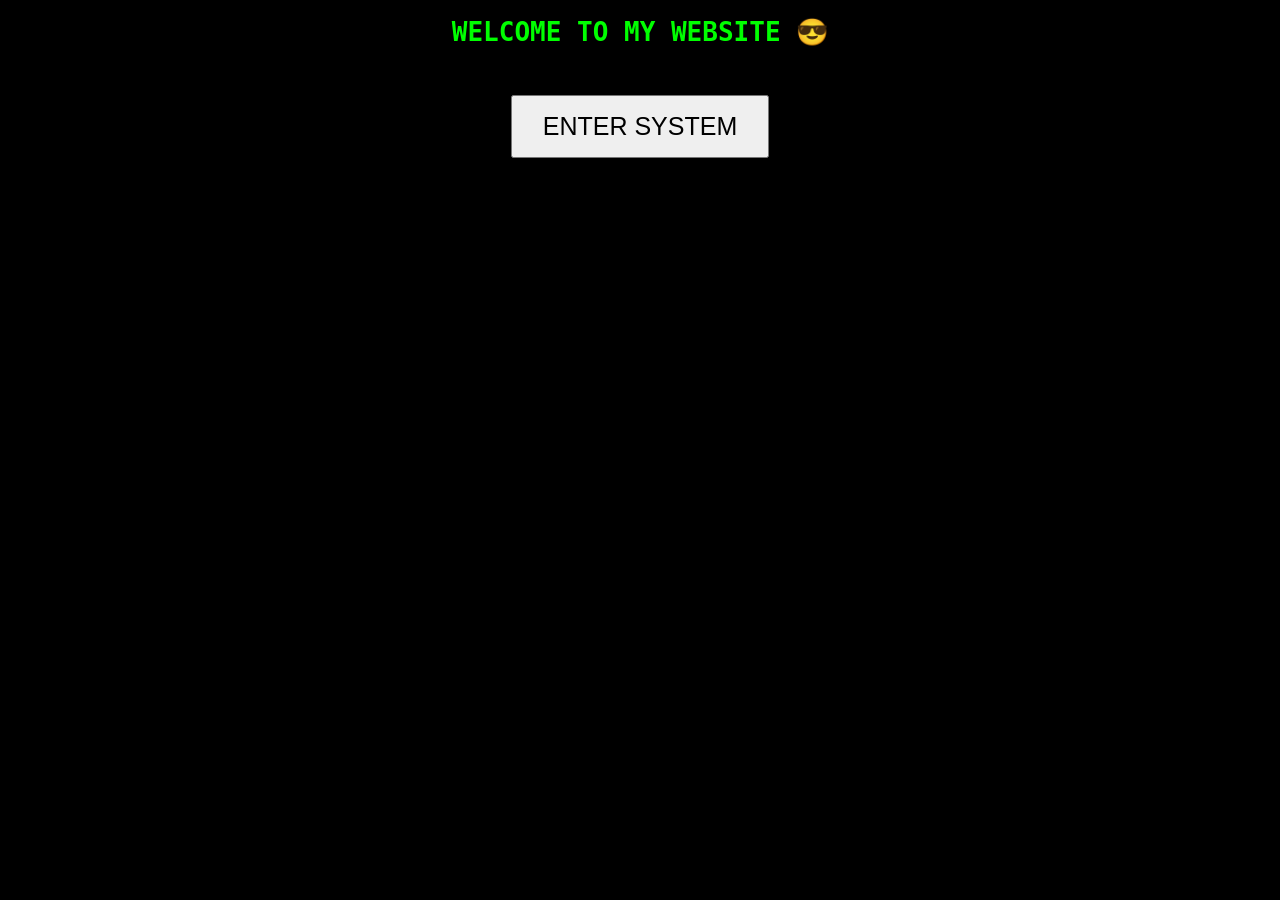
==== index.html @ a95719ab "Update index.html" ====
<!DOCTYPE html>
<html>

<head>
  <title>My Website</title>
</head>

<body style="background:black;color:lime;font-family:monospace;text-align:center;">

  <h1>WELCOME TO MY WEBSITE 😎</h1>

  <br><br>

  <button onclick="enterSystem()" style="font-size:25px;padding:15px 30px;">
  ENTER SYSTEM
</button>

<script>
function enterSystem() {
  document.body.innerHTML = `
    <h1 style="color:lime;font-family:monospace;margin-top:200px;">
      Accessing System...
    </h1>
  `;

  setTimeout(() => {
    window.location.href = "login.html";
  }, 2000);
}
</script>

</body>

</html>
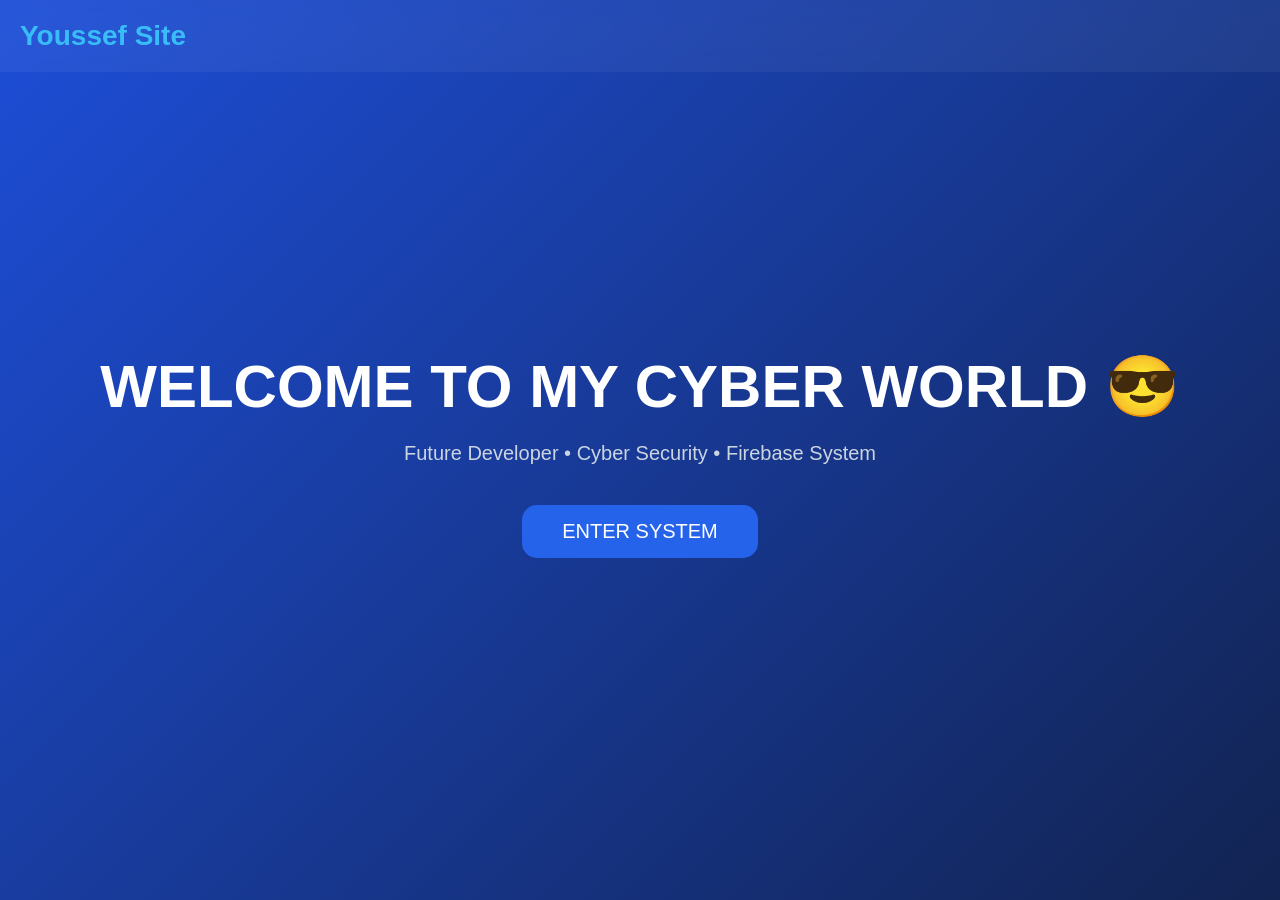
==== commit e849f92a: "Update index.html" ====
--- a/index.html
+++ b/index.html
@@ -1,33 +1,122 @@
 <!DOCTYPE html>
-<html>
+<html lang="en">
 
 <head>
-  <title>My Website</title>
+  <meta charset="UTF-8">
+  <meta name="viewport" content="width=device-width, initial-scale=1.0">
+
+  <title>Youssef Site</title>
+
+  <style>
+    *{
+      margin:0;
+      padding:0;
+      box-sizing:border-box;
+    }
+
+    body{
+      font-family:Arial;
+      background:linear-gradient(-45deg,#0f172a,#1e293b,#0f172a,#1d4ed8);
+      background-size:400% 400%;
+      animation:bg 10s ease infinite;
+      color:white;
+      overflow:hidden;
+    }
+
+    @keyframes bg{
+      0%{background-position:0% 50%;}
+      50%{background-position:100% 50%;}
+      100%{background-position:0% 50%;}
+    }
+
+    .navbar{
+      width:100%;
+      padding:20px;
+      display:flex;
+      justify-content:space-between;
+      align-items:center;
+      background:rgba(255,255,255,0.05);
+      backdrop-filter:blur(10px);
+    }
+
+    .logo{
+      font-size:28px;
+      font-weight:bold;
+      color:#38bdf8;
+    }
+
+    .hero{
+      height:85vh;
+      display:flex;
+      justify-content:center;
+      align-items:center;
+      flex-direction:column;
+      text-align:center;
+      padding:20px;
+    }
+
+    .hero h1{
+      font-size:60px;
+      margin-bottom:20px;
+    }
+
+    .hero p{
+      font-size:20px;
+      color:#cbd5e1;
+      margin-bottom:40px;
+    }
+
+    button{
+      padding:15px 40px;
+      border:none;
+      border-radius:15px;
+      background:#2563eb;
+      color:white;
+      font-size:20px;
+      cursor:pointer;
+      transition:0.3s;
+    }
+
+    button:hover{
+      transform:scale(1.08);
+      box-shadow:0 0 20px #3b82f6;
+    }
+  </style>
 </head>
 
-<body style="background:black;color:lime;font-family:monospace;text-align:center;">
+<body>
 
-  <h1>WELCOME TO MY WEBSITE 😎</h1>
+  <div class="navbar">
+    <div class="logo">Youssef Site</div>
+  </div>
 
-  <br><br>
+  <div class="hero">
+    <h1>WELCOME TO MY CYBER WORLD 😎</h1>
 
-  <button onclick="enterSystem()" style="font-size:25px;padding:15px 30px;">
-  ENTER SYSTEM
-</button>
+    <p>Future Developer • Cyber Security • Firebase System</p>
 
-<script>
-function enterSystem() {
-  document.body.innerHTML = `
-    <h1 style="color:lime;font-family:monospace;margin-top:200px;">
-      Accessing System...
-    </h1>
-  `;
+    <button onclick="enterSystem()">ENTER SYSTEM</button>
+  </div>
 
-  setTimeout(() => {
-    window.location.href = "login.html";
-  }, 2000);
-}
-</script>
+  <script>
+    function enterSystem(){
+
+      document.body.innerHTML = `
+        <h1 style="
+        color:lime;
+        font-family:monospace;
+        text-align:center;
+        margin-top:250px;">
+        Accessing System...
+        </h1>
+      `;
+
+      setTimeout(() => {
+        window.location.href = "login.html";
+      },2000);
+
+    }
+  </script>
 
 </body>
 
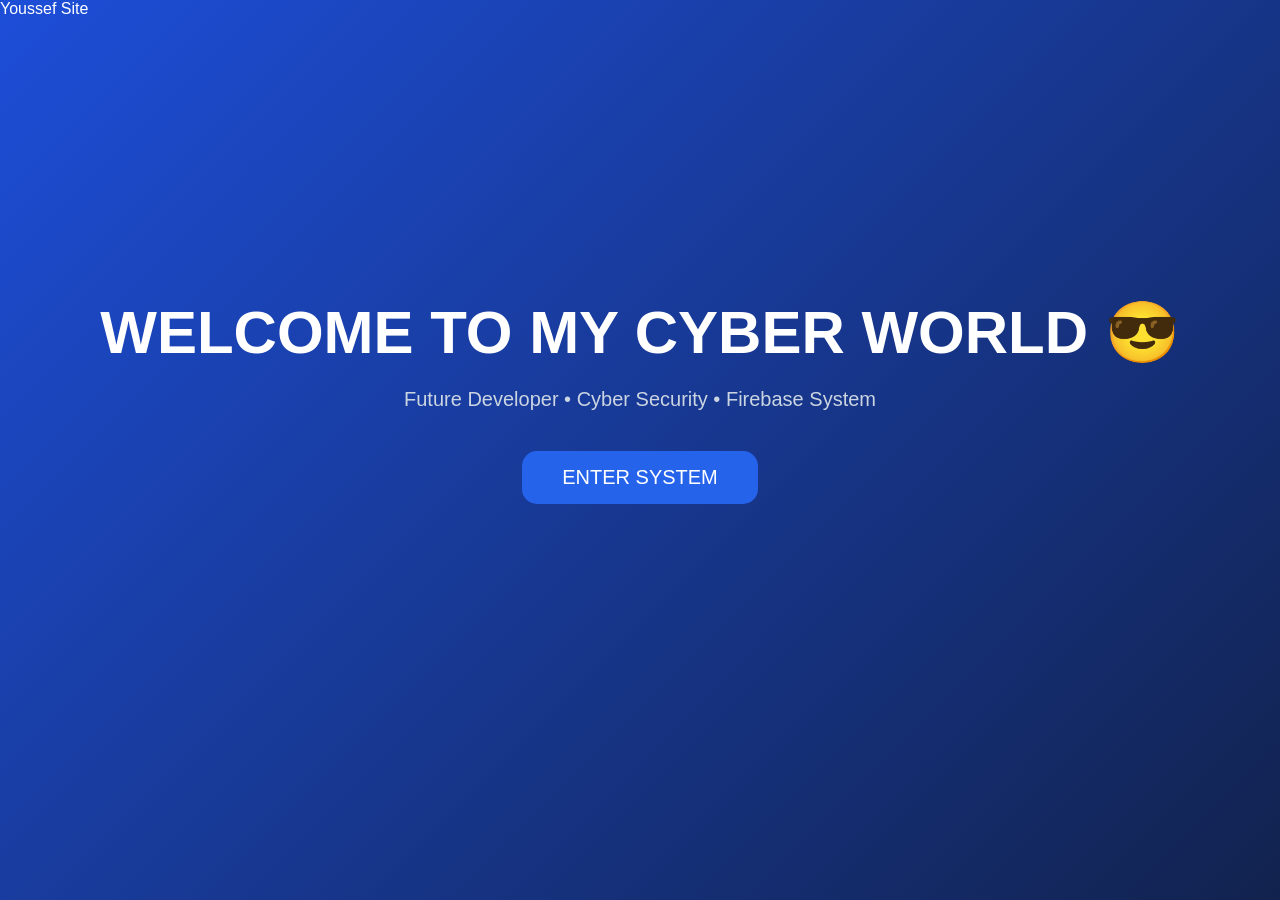
==== commit 7957028b: "Update index.html" ====
--- a/index.html
+++ b/index.html
@@ -29,14 +29,17 @@
       100%{background-position:0% 50%;}
     }
 
-    .navbar{
-      width:100%;
-      padding:20px;
-      display:flex;
-      justify-content:space-between;
-      align-items:center;
-      background:rgba(255,255,255,0.05);
-      backdrop-filter:blur(10px);
+ <nav>
+  <div class="logo">CYBER SITE</div>
+
+  <div class="menu-toggle" onclick="toggleMenu()">☰</div>
+
+  <ul id="menu">
+    <li><a href="posts.html">Posts</a></li>
+    <li><a href="profile.html">Profile</a></li>
+    <li><a href="terminal.html">Terminal</a></li>
+  </ul>
+</nav>
     }
 
     .logo{
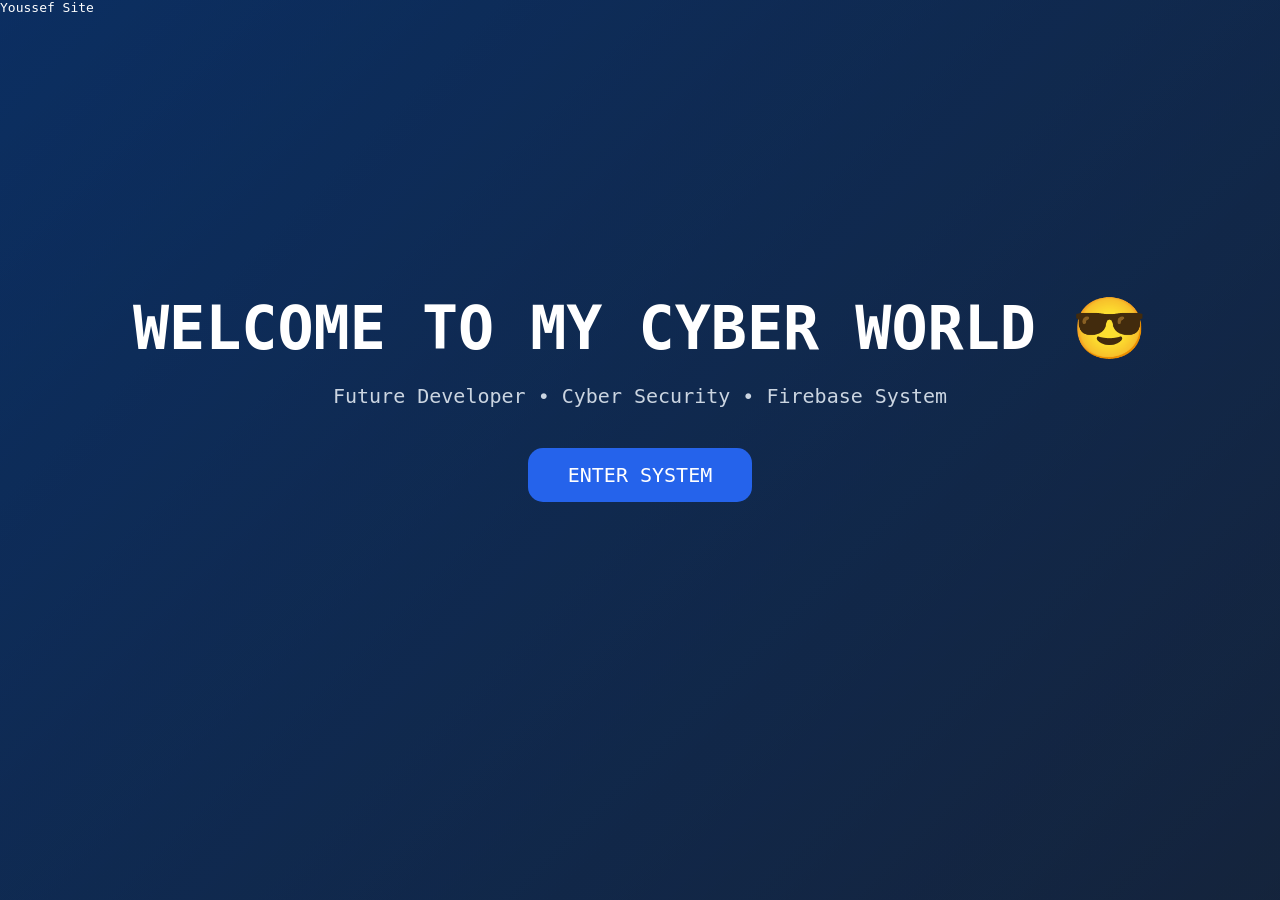
==== commit 69db9663: "Update index.html" ====
--- a/index.html
+++ b/index.html
@@ -2,6 +2,7 @@
 <html lang="en">
 
 <head>
+  <link rel="stylesheet" href="style.css">
   <meta charset="UTF-8">
   <meta name="viewport" content="width=device-width, initial-scale=1.0">
 
@@ -120,7 +121,18 @@
 
     }
   </script>
-
+<script>
+function toggleMenu(){
+  document.getElementById("menu").classList.toggle("active");
+}
+</script>
+  <script>
+    function playClick() {
+  document.getElementById("clickSound").currentTime = 0;
+  document.getElementById("clickSound").play();
+    }
+  </script>
+  <audio id="clickSound" src="freesound_community-old-radio-button-click-97549 (1).mp3"></audio>
 </body>
 
 </html>
--- a/style.css
+++ b/style.css
@@ -0,0 +1,209 @@
+/* =========================
+   RESET
+========================= */
+* {
+  margin: 0;
+  padding: 0;
+  box-sizing: border-box;
+  font-family: monospace;
+}
+
+body {
+  background: black;
+  color: #00ff9d;
+  overflow-x: hidden;
+}
+
+/* =========================
+   BACKGROUND EFFECT
+========================= */
+body::before {
+  content: "";
+  position: fixed;
+  top: 0;
+  left: 0;
+  width: 100%;
+  height: 100%;
+  background: linear-gradient(-45deg, #0f172a, #000000, #1e293b, #001a12);
+  background-size: 400% 400%;
+  animation: bg 10s ease infinite;
+  z-index: -1;
+  opacity: 0.6;
+}
+
+@keyframes bg {
+  0% { background-position: 0% 50%; }
+  50% { background-position: 100% 50%; }
+  100% { background-position: 0% 50%; }
+}
+
+/* =========================
+   NAVBAR
+========================= */
+nav {
+  display: flex;
+  justify-content: space-between;
+  align-items: center;
+  padding: 15px 25px;
+  background: rgba(0,0,0,0.7);
+  backdrop-filter: blur(10px);
+  border-bottom: 1px solid #00ff9d;
+  position: fixed;
+  width: 100%;
+  top: 0;
+  left: 0;
+  z-index: 1000;
+}
+
+nav .logo {
+  font-size: 20px;
+  font-weight: bold;
+  color: #00ff9d;
+  letter-spacing: 2px;
+}
+
+nav ul {
+  display: flex;
+  list-style: none;
+  gap: 20px;
+}
+
+nav ul li a {
+  color: #00ff9d;
+  text-decoration: none;
+  transition: 0.3s;
+}
+
+nav ul li a:hover {
+  color: white;
+  text-shadow: 0 0 10px #00ff9d;
+}
+
+/* =========================
+   BUTTONS
+========================= */
+button {
+  background: transparent;
+  border: 1px solid #00ff9d;
+  color: #00ff9d;
+  padding: 10px 18px;
+  cursor: pointer;
+  border-radius: 8px;
+  transition: 0.2s;
+}
+
+button:hover {
+  background: #00ff9d;
+  color: black;
+  box-shadow: 0 0 15px #00ff9d;
+  transform: scale(1.05);
+}
+
+button:active {
+  transform: scale(0.95);
+}
+
+/* =========================
+   SECTIONS / CARDS
+========================= */
+.container {
+  margin-top: 100px;
+  padding: 20px;
+  text-align: center;
+}
+
+.post {
+  background: rgba(0,0,0,0.5);
+  border: 1px solid #00ff9d;
+  padding: 15px;
+  margin: 15px auto;
+  width: 90%;
+  max-width: 600px;
+  border-radius: 10px;
+  backdrop-filter: blur(8px);
+}
+
+/* =========================
+   IMAGES
+========================= */
+.post img {
+  width: 200px;
+  height: 200px;
+  object-fit: cover;
+  border-radius: 10px;
+}
+
+/* =========================
+   INPUTS
+========================= */
+input, textarea {
+  width: 90%;
+  max-width: 400px;
+  padding: 10px;
+  margin: 10px 0;
+  background: black;
+  border: 1px solid #00ff9d;
+  color: #00ff9d;
+  outline: none;
+  border-radius: 6px;
+}
+
+/* =========================
+   LOADING SCREEN
+========================= */
+#loading {
+  position: fixed;
+  width: 100%;
+  height: 100%;
+  background: black;
+  color: #00ff9d;
+  display: flex;
+  justify-content: center;
+  align-items: center;
+  font-size: 22px;
+  z-index: 9999;
+  animation: fadeOut 1.5s forwards;
+  animation-delay: 1.5s;
+}
+
+@keyframes fadeOut {
+  to {
+    opacity: 0;
+    visibility: hidden;
+  }
+}
+
+/* =========================
+   GLITCH TEXT
+========================= */
+.glitch {
+  font-size: 25px;
+  color: #00ff9d;
+  text-shadow: 0 0 5px #00ff9d, 0 0 10px #00ff9d, 0 0 20px #00ff9d;
+  animation: flicker 1s infinite alternate;
+}
+
+@keyframes flicker {
+  from { opacity: 0.7; }
+  to { opacity: 1; }
+}
+
+/* =========================
+   MOBILE
+========================= */
+@media (max-width: 768px) {
+  nav ul {
+    display: none;
+    flex-direction: column;
+    position: absolute;
+    right: 20px;
+    top: 60px;
+    background: black;
+    border: 1px solid #00ff9d;
+    padding: 10px;
+  }
+
+  nav ul.active {
+    display: flex;
+  }
+  }
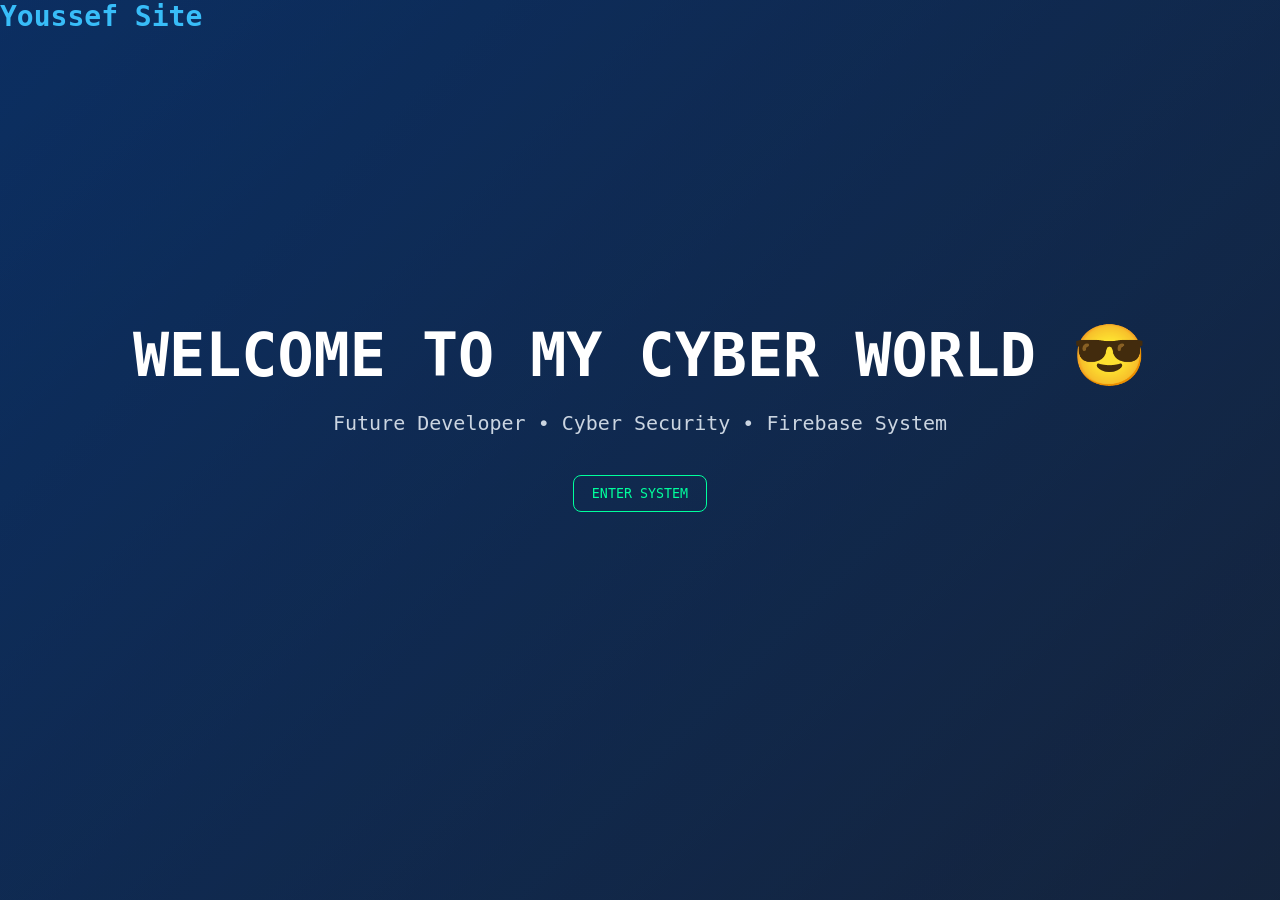
==== commit 174fa448: "Update index.html" ====
--- a/index.html
+++ b/index.html
@@ -9,82 +9,53 @@
   <title>Youssef Site</title>
 
   <style>
-    *{
-      margin:0;
-      padding:0;
-      box-sizing:border-box;
-    }
+*{
+  margin:0;
+  padding:0;
+  box-sizing:border-box;
+}
 
-    body{
-      font-family:Arial;
-      background:linear-gradient(-45deg,#0f172a,#1e293b,#0f172a,#1d4ed8);
-      background-size:400% 400%;
-      animation:bg 10s ease infinite;
-      color:white;
-      overflow:hidden;
-    }
+body{
+  font-family:Arial;
+  background:linear-gradient(-45deg,#0f172a,#1e293b,#0f172a,#1d4ed8);
+  background-size:400% 400%;
+  animation:bg 10s ease infinite;
+  color:white;
+  overflow:hidden;
+}
 
-    @keyframes bg{
-      0%{background-position:0% 50%;}
-      50%{background-position:100% 50%;}
-      100%{background-position:0% 50%;}
-    }
+@keyframes bg{
+  0%{background-position:0% 50%;}
+  50%{background-position:100% 50%;}
+  100%{background-position:0% 50%;}
+}
 
- <nav>
-  <div class="logo">CYBER SITE</div>
+.logo{
+  font-size:28px;
+  font-weight:bold;
+  color:#38bdf8;
+}
 
-  <div class="menu-toggle" onclick="toggleMenu()">☰</div>
+.hero{
+  height:85vh;
+  display:flex;
+  justify-content:center;
+  align-items:center;
+  flex-direction:column;
+  text-align:center;
+  padding:20px;
+}
 
-  <ul id="menu">
-    <li><a href="posts.html">Posts</a></li>
-    <li><a href="profile.html">Profile</a></li>
-    <li><a href="terminal.html">Terminal</a></li>
-  </ul>
-</nav>
-    }
+.hero h1{
+  font-size:60px;
+  margin-bottom:20px;
+}
 
-    .logo{
-      font-size:28px;
-      font-weight:bold;
-      color:#38bdf8;
-    }
-
-    .hero{
-      height:85vh;
-      display:flex;
-      justify-content:center;
-      align-items:center;
-      flex-direction:column;
-      text-align:center;
-      padding:20px;
-    }
-
-    .hero h1{
-      font-size:60px;
-      margin-bottom:20px;
-    }
-
-    .hero p{
-      font-size:20px;
-      color:#cbd5e1;
-      margin-bottom:40px;
-    }
-
-    button{
-      padding:15px 40px;
-      border:none;
-      border-radius:15px;
-      background:#2563eb;
-      color:white;
-      font-size:20px;
-      cursor:pointer;
-      transition:0.3s;
-    }
-
-    button:hover{
-      transform:scale(1.08);
-      box-shadow:0 0 20px #3b82f6;
-    }
+.hero p{
+  font-size:20px;
+  color:#cbd5e1;
+  margin-bottom:40px;
+}
   </style>
 </head>
 
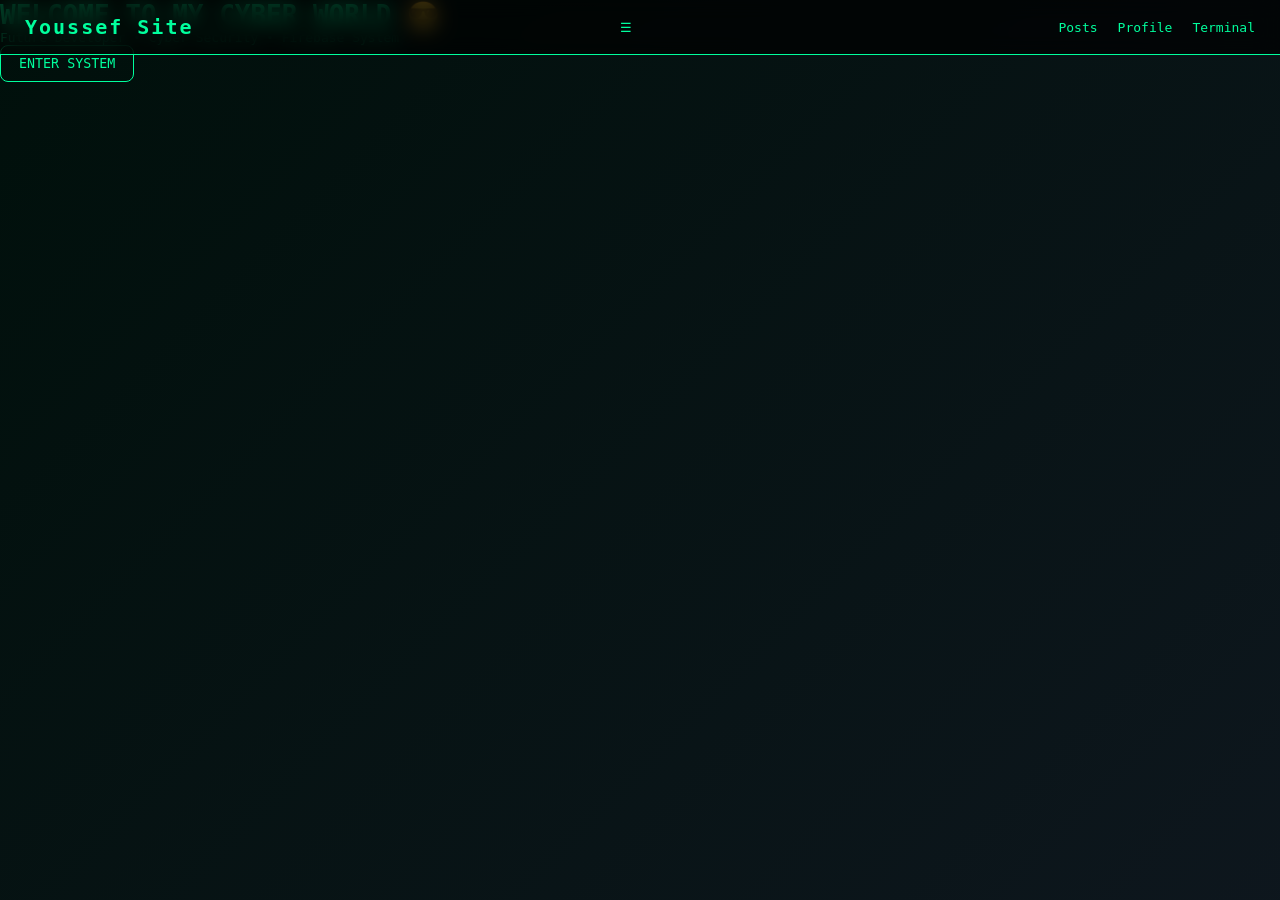
==== commit 008d984d: "Update index.html" ====
--- a/index.html
+++ b/index.html
@@ -2,108 +2,68 @@
 <html lang="en">
 
 <head>
-  <link rel="stylesheet" href="style.css">
   <meta charset="UTF-8">
   <meta name="viewport" content="width=device-width, initial-scale=1.0">
-
   <title>Youssef Site</title>
 
-  <style>
-*{
-  margin:0;
-  padding:0;
-  box-sizing:border-box;
-}
-
-body{
-  font-family:Arial;
-  background:linear-gradient(-45deg,#0f172a,#1e293b,#0f172a,#1d4ed8);
-  background-size:400% 400%;
-  animation:bg 10s ease infinite;
-  color:white;
-  overflow:hidden;
-}
-
-@keyframes bg{
-  0%{background-position:0% 50%;}
-  50%{background-position:100% 50%;}
-  100%{background-position:0% 50%;}
-}
-
-.logo{
-  font-size:28px;
-  font-weight:bold;
-  color:#38bdf8;
-}
-
-.hero{
-  height:85vh;
-  display:flex;
-  justify-content:center;
-  align-items:center;
-  flex-direction:column;
-  text-align:center;
-  padding:20px;
-}
-
-.hero h1{
-  font-size:60px;
-  margin-bottom:20px;
-}
-
-.hero p{
-  font-size:20px;
-  color:#cbd5e1;
-  margin-bottom:40px;
-}
-  </style>
+  <link rel="stylesheet" href="style.css">
 </head>
 
 <body>
 
-  <div class="navbar">
-    <div class="logo">Youssef Site</div>
-  </div>
+<!-- NAVBAR -->
+<nav>
+  <div class="logo">Youssef Site</div>
 
-  <div class="hero">
-    <h1>WELCOME TO MY CYBER WORLD 😎</h1>
+  <div class="menu-toggle" onclick="toggleMenu()">☰</div>
 
-    <p>Future Developer • Cyber Security • Firebase System</p>
+  <ul id="menu">
+    <li><a href="posts.html" onclick="playClick()">Posts</a></li>
+    <li><a href="profile.html" onclick="playClick()">Profile</a></li>
+    <li><a href="terminal.html" onclick="playClick()">Terminal</a></li>
+  </ul>
+</nav>
 
-    <button onclick="enterSystem()">ENTER SYSTEM</button>
-  </div>
+<!-- HERO -->
+<div class="hero">
+  <h1>WELCOME TO MY CYBER WORLD 😎</h1>
 
-  <script>
-    function enterSystem(){
+  <p>Future Developer • Cyber Security • Firebase System</p>
 
-      document.body.innerHTML = `
-        <h1 style="
-        color:lime;
-        font-family:monospace;
-        text-align:center;
-        margin-top:250px;">
-        Accessing System...
-        </h1>
-      `;
+  <button onclick="playClick(); enterSystem()">ENTER SYSTEM</button>
+</div>
 
-      setTimeout(() => {
-        window.location.href = "login.html";
-      },2000);
+<!-- AUDIO (YOUR FILE) -->
+<audio id="clickSound" src="freesound_community-old-radio-button-click-97549 (1).mp3"></audio>
 
-    }
-  </script>
+<!-- SCRIPTS -->
 <script>
+function enterSystem(){
+  document.body.innerHTML = `
+    <h1 style="
+      color:lime;
+      font-family:monospace;
+      text-align:center;
+      margin-top:250px;">
+      Accessing System...
+    </h1>
+  `;
+
+  setTimeout(() => {
+    window.location.href = "login.html";
+  }, 2000);
+}
+
 function toggleMenu(){
   document.getElementById("menu").classList.toggle("active");
 }
+
+function playClick(){
+  const sound = document.getElementById("clickSound");
+  sound.currentTime = 0;
+  sound.play();
+}
 </script>
-  <script>
-    function playClick() {
-  document.getElementById("clickSound").currentTime = 0;
-  document.getElementById("clickSound").play();
-    }
-  </script>
-  <audio id="clickSound" src="freesound_community-old-radio-button-click-97549 (1).mp3"></audio>
+
 </body>
-
 </html>
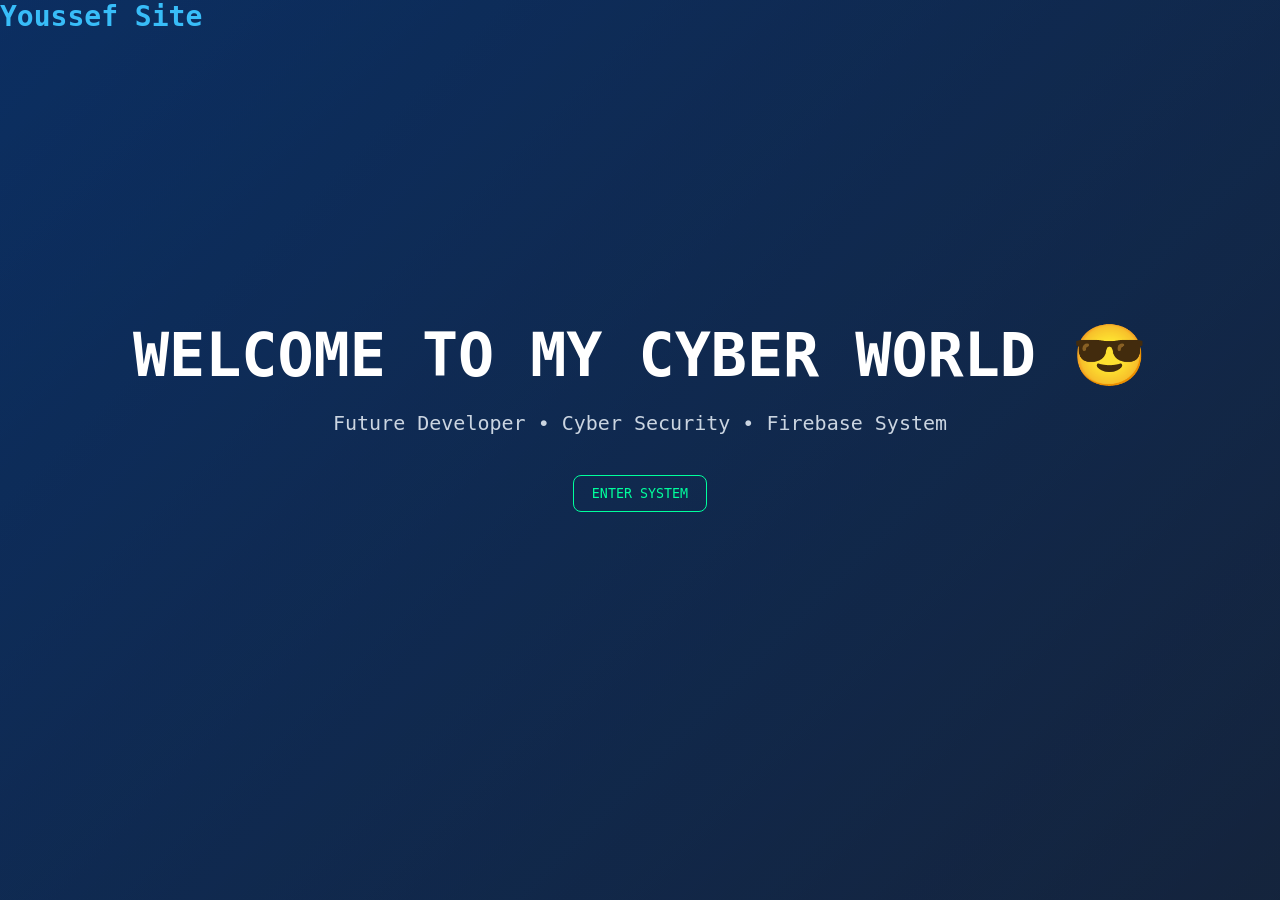
==== commit 3610fefd: "Update index.html" ====
--- a/index.html
+++ b/index.html
@@ -2,68 +2,108 @@
 <html lang="en">
 
 <head>
+  <link rel="stylesheet" href="style.css">
   <meta charset="UTF-8">
   <meta name="viewport" content="width=device-width, initial-scale=1.0">
+
   <title>Youssef Site</title>
 
-  <link rel="stylesheet" href="style.css">
+  <style>
+*{
+  margin:0;
+  padding:0;
+  box-sizing:border-box;
+}
+
+body{
+  font-family:Arial;
+  background:linear-gradient(-45deg,#0f172a,#1e293b,#0f172a,#1d4ed8);
+  background-size:400% 400%;
+  animation:bg 10s ease infinite;
+  color:white;
+  overflow:hidden;
+}
+
+@keyframes bg{
+  0%{background-position:0% 50%;}
+  50%{background-position:100% 50%;}
+  100%{background-position:0% 50%;}
+}
+
+.logo{
+  font-size:28px;
+  font-weight:bold;
+  color:#38bdf8;
+}
+
+.hero{
+  height:85vh;
+  display:flex;
+  justify-content:center;
+  align-items:center;
+  flex-direction:column;
+  text-align:center;
+  padding:20px;
+}
+
+.hero h1{
+  font-size:60px;
+  margin-bottom:20px;
+}
+
+.hero p{
+  font-size:20px;
+  color:#cbd5e1;
+  margin-bottom:40px;
+}
+  </style>
 </head>
 
 <body>
 
-<!-- NAVBAR -->
-<nav>
-  <div class="logo">Youssef Site</div>
+  <div class="navbar">
+    <div class="logo">Youssef Site</div>
+  </div>
 
-  <div class="menu-toggle" onclick="toggleMenu()">☰</div>
+  <div class="hero">
+    <h1>WELCOME TO MY CYBER WORLD 😎</h1>
 
-  <ul id="menu">
-    <li><a href="posts.html" onclick="playClick()">Posts</a></li>
-    <li><a href="profile.html" onclick="playClick()">Profile</a></li>
-    <li><a href="terminal.html" onclick="playClick()">Terminal</a></li>
-  </ul>
-</nav>
+    <p>Future Developer • Cyber Security • Firebase System</p>
 
-<!-- HERO -->
-<div class="hero">
-  <h1>WELCOME TO MY CYBER WORLD 😎</h1>
+    <button onclick="enterSystem()">ENTER SYSTEM</button>
+  </div>
 
-  <p>Future Developer • Cyber Security • Firebase System</p>
+  <script>
+    function enterSystem(){
 
-  <button onclick="playClick(); enterSystem()">ENTER SYSTEM</button>
-</div>
+      document.body.innerHTML = `
+        <h1 style="
+        color:lime;
+        font-family:monospace;
+        text-align:center;
+        margin-top:250px;">
+        Accessing System...
+        </h1>
+      `;
 
-<!-- AUDIO (YOUR FILE) -->
-<audio id="clickSound" src="freesound_community-old-radio-button-click-97549 (1).mp3"></audio>
+      setTimeout(() => {
+        window.location.href = "login.html";
+      },2000);
 
-<!-- SCRIPTS -->
+    }
+  </script>
 <script>
-function enterSystem(){
-  document.body.innerHTML = `
-    <h1 style="
-      color:lime;
-      font-family:monospace;
-      text-align:center;
-      margin-top:250px;">
-      Accessing System...
-    </h1>
-  `;
-
-  setTimeout(() => {
-    window.location.href = "login.html";
-  }, 2000);
-}
-
 function toggleMenu(){
   document.getElementById("menu").classList.toggle("active");
 }
+</script>
+  <script>
+    function playClick() {
+  document.getElementById("clickSound").currentTime = 0;
+  document.getElementById("clickSound").play();
+    }
+  </script>
+  <audio id="clickSound" src="freesound_community-old-radio-button-click-97549 (1).mp3"></audio>
+</body>
 
-function playClick(){
-  const sound = document.getElementById("clickSound");
-  sound.currentTime = 0;
-  sound.play();
-}
-</script>
-
-</body>
 </html>
